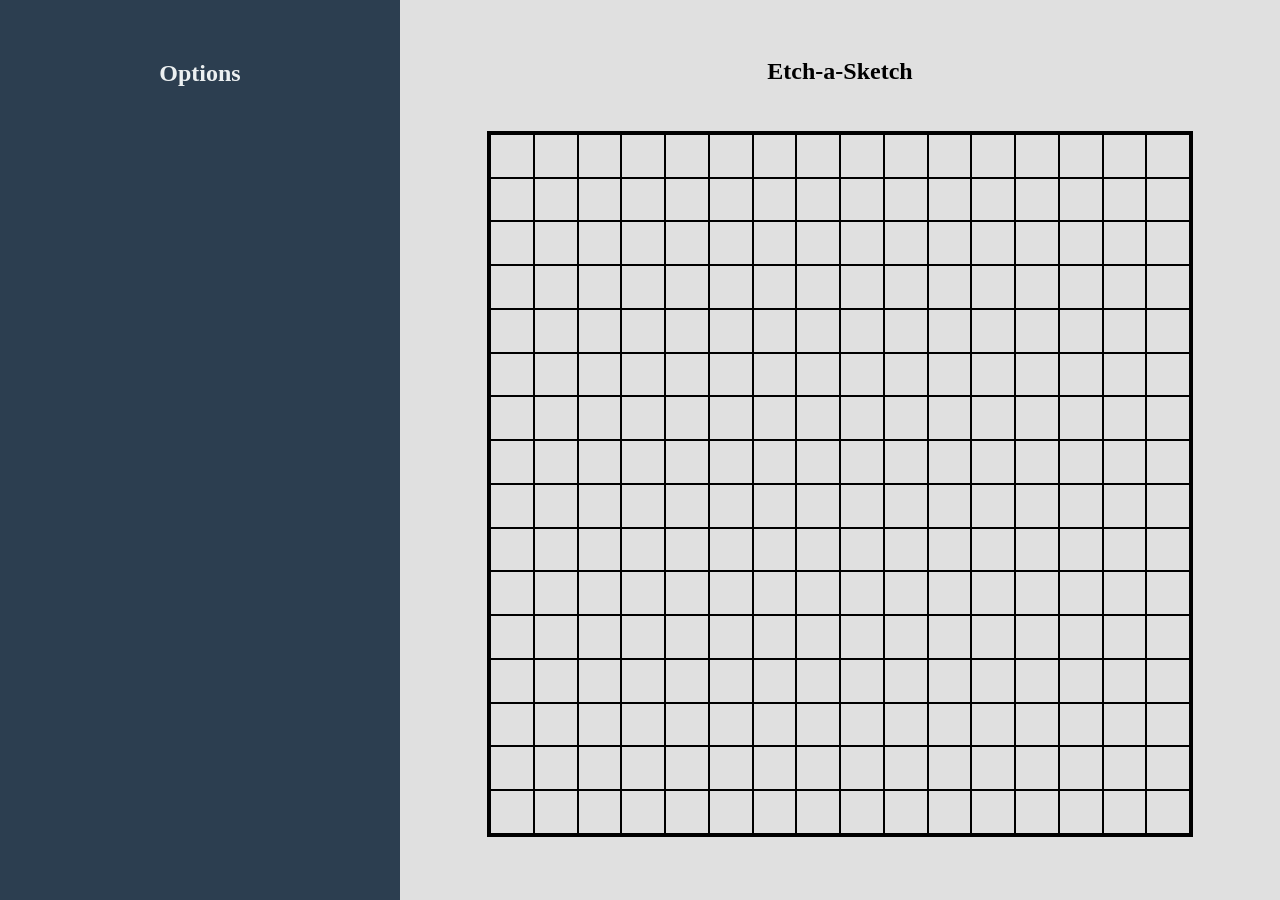
==== main.html @ 947f9cac "Basic Layout and grid placement done" ====
<!DOCTYPE html>
<html lang="en">
<head>
    <meta charset="UTF-8">
    <meta name="viewport" content="width=device-width, initial-scale=1.0">
    <title>Etch-a-Sketch</title>
    <script src="script.js" defer></script>
    <link rel="stylesheet" href="stylesheet.css" />
</head>
<body>
    <div class="container">
        <div class="left">
            <h2>Options</h2>
            <!-- Filling this up later to Container Sizing and Colour features -->

        </div>
        <div class="right">
            <h2>Etch-a-Sketch</h2>
            <!-- Contain stuff such as the actual grid of a particular size -->
            <div class="sketch-block">
                
            </div>
        </div>
    </div>    
</body>
</html>
---- stylesheet.css ----
html, body {
    height: 100%;
    margin: 0;
}

.container {
    display: flex;
    height: 100vh;
}

.left {
    width: 400px;
    background-color: #2c3e50;
    color: #ecf0f1;
    display: flex;
    flex-direction: column;
    align-items: center;
}

.left h2{
    padding-top: 40px;
}

.left p{
    color: #1abc9c;
}
.right {
    flex: 1;
    background-color: #e0e0e0;
    display: flex;
    flex-direction: column;
    align-items: center;
    justify-content: space-around;
    padding-top: 25px;
    padding-bottom: 50px;
}

.right .sketch-block{
    height: 700px;
    width: 700px;
    border: solid;
    display: flex;
    flex-wrap: wrap;
}
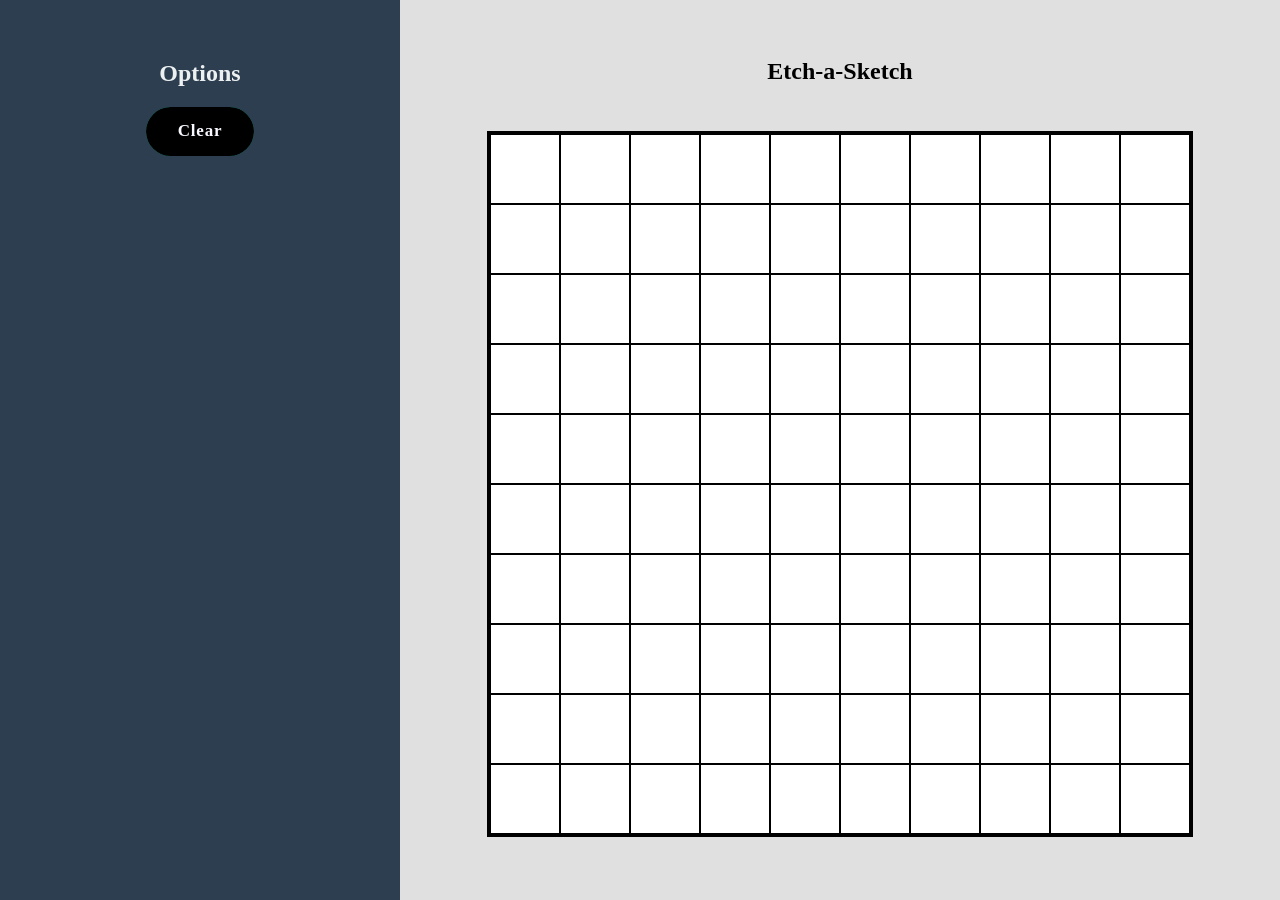
==== commit a3883ec5: "Clear Button Generated" ====
--- a/main.html
+++ b/main.html
@@ -12,13 +12,15 @@
         <div class="left">
             <h2>Options</h2>
             <!-- Filling this up later to Container Sizing and Colour features -->
+            <button id="clear_button"> <span>Clear</span>
+            </button>
 
         </div>
         <div class="right">
             <h2>Etch-a-Sketch</h2>
             <!-- Contain stuff such as the actual grid of a particular size -->
             <div class="sketch-block">
-                
+
             </div>
         </div>
     </div>    
--- a/stylesheet.css
+++ b/stylesheet.css
@@ -21,6 +21,62 @@
     padding-top: 40px;
 }
 
+button {
+    outline: none;
+    cursor: pointer;
+    border: none;
+    padding: 0.9rem 2rem;
+    margin: 0;
+    font-family: inherit;
+    font-size: inherit;
+    position: relative;
+    display: inline-block;
+    letter-spacing: 0.05rem;
+    font-weight: 700;
+    font-size: 17px;
+    border-radius: 500px;
+    overflow: hidden;
+    background: #1abc9c;
+    color: ghostwhite;
+   }
+   
+   button span {
+    position: relative;
+    z-index: 10;
+    transition: color 0.4s;
+   }
+   
+   button:hover span {
+    color: black;
+   }
+   
+   button::before,
+   button::after {
+    position: absolute;
+    top: 0;
+    left: 0;
+    width: 100%;
+    height: 100%;
+    z-index: 0;
+   }
+   
+   button::before {
+    content: "";
+    background: #000;
+    width: 120%;
+    left: -10%;
+    transform: skew(30deg);
+    transition: transform 0.4s cubic-bezier(0.3, 1, 0.8, 1);
+   }
+   
+   button:hover::before {
+    transform: translate3d(100%, 0, 0);
+   }
+   
+
+
+  
+
 .left p{
     color: #1abc9c;
 }
@@ -41,4 +97,5 @@
     border: solid;
     display: flex;
     flex-wrap: wrap;
+    background-color: white;
 }
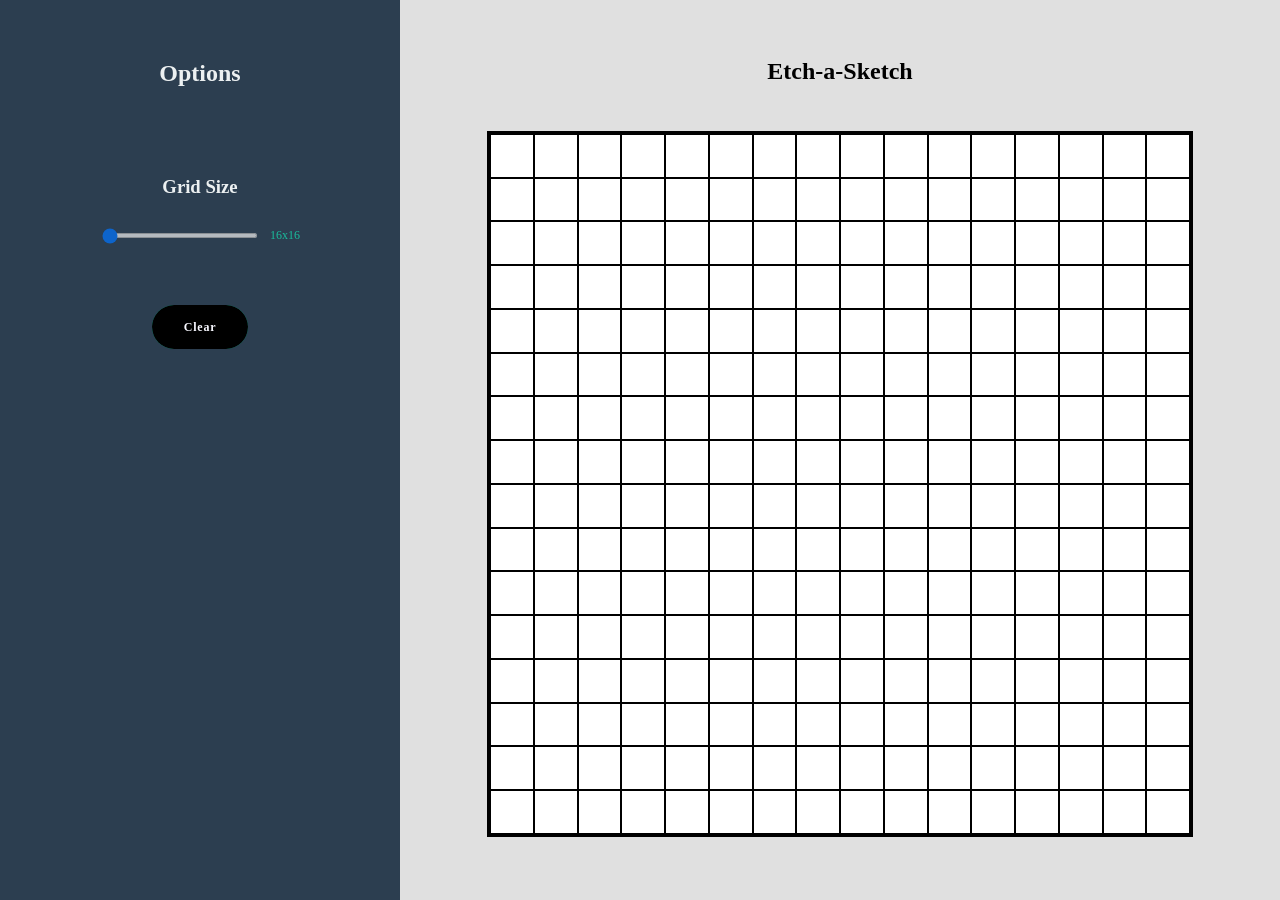
==== commit 7cb6f3e9: "Grid slider and clear created" ====
--- a/main.html
+++ b/main.html
@@ -12,6 +12,16 @@
         <div class="left">
             <h2>Options</h2>
             <!-- Filling this up later to Container Sizing and Colour features -->
+            
+            <div class="slidecontainer">
+                <h3>Grid Size</h3>
+                <div id="inner-slider">
+                    <input type="range" min="16" max="80" value="16" class="slider" id="myRange">
+                    <p id="sliderValue">16x16</p>
+
+                </div>
+                
+            </div>
             <button id="clear_button"> <span>Clear</span>
             </button>
 
--- a/stylesheet.css
+++ b/stylesheet.css
@@ -33,7 +33,7 @@
     display: inline-block;
     letter-spacing: 0.05rem;
     font-weight: 700;
-    font-size: 17px;
+    font-size: 12px;
     border-radius: 500px;
     overflow: hidden;
     background: #1abc9c;
@@ -99,3 +99,51 @@
     flex-wrap: wrap;
     background-color: white;
 }
+
+.slidecontainer {
+    width: 200px;
+    margin: 50px auto;
+    text-align: center;
+}
+
+#inner-slider {
+    display: flex;
+    justify-content: space-between;
+    gap: 10px;
+    align-items: center;
+}
+#sliderValue{
+    font-size: 12px;
+}
+
+.slider {
+    width: 80%;
+    height: 5px;
+    border-radius: 2.5px;
+    background: #1abc9c;
+    outline: none;
+    opacity: 0.7;
+    transition: opacity .15s ease-in-out;
+}
+
+.slider:hover {
+    opacity: 1;
+}
+
+.slider::-webkit-slider-thumb {
+    -webkit-appearance: none;
+    appearance: none;
+    width: 15px;
+    height: 15px;
+    border-radius: 50%;
+    background: black; /* Initial thumb color */
+    cursor: pointer;
+}
+
+.slider::-moz-range-thumb {
+    width: 15px;
+    height: 15px;
+    border-radius: 50%;
+    background: black; /* Initial thumb color */
+    cursor: pointer;
+}
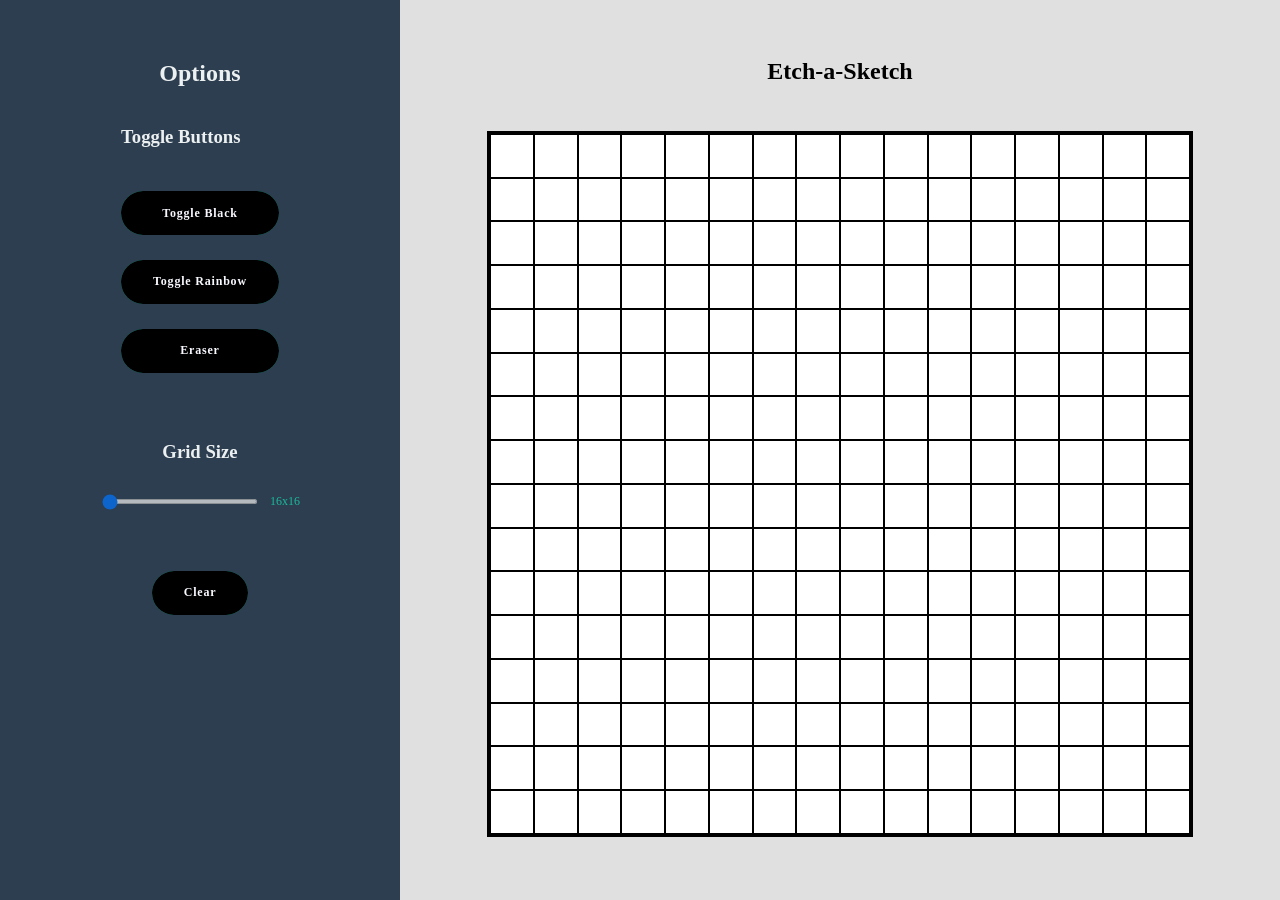
==== commit fc3448db: "Eraser added" ====
--- a/main.html
+++ b/main.html
@@ -11,7 +11,17 @@
     <div class="container">
         <div class="left">
             <h2>Options</h2>
-            <!-- Filling this up later to Container Sizing and Colour features -->
+
+            <div class="toggle_buttons">
+                <h3>Toggle Buttons</h3>
+                <button id="color-mode"><span>Toggle Black</span></button>
+                <button id="rainbow-mode"><span>Toggle Rainbow</span></button>
+                <button id="eraser-mode"><span>Eraser</span></button>
+                
+            </div>
+            
+            
+            
             
             <div class="slidecontainer">
                 <h3>Grid Size</h3>
--- a/stylesheet.css
+++ b/stylesheet.css
@@ -44,7 +44,7 @@
     position: relative;
     z-index: 10;
     transition: color 0.4s;
-   }
+    }
    
    button:hover span {
     color: black;
@@ -146,4 +146,10 @@
     border-radius: 50%;
     background: black; /* Initial thumb color */
     cursor: pointer;
-}+}
+
+.toggle_buttons {
+    display: flex;
+    flex-direction: column;
+    gap: 25px;
+}
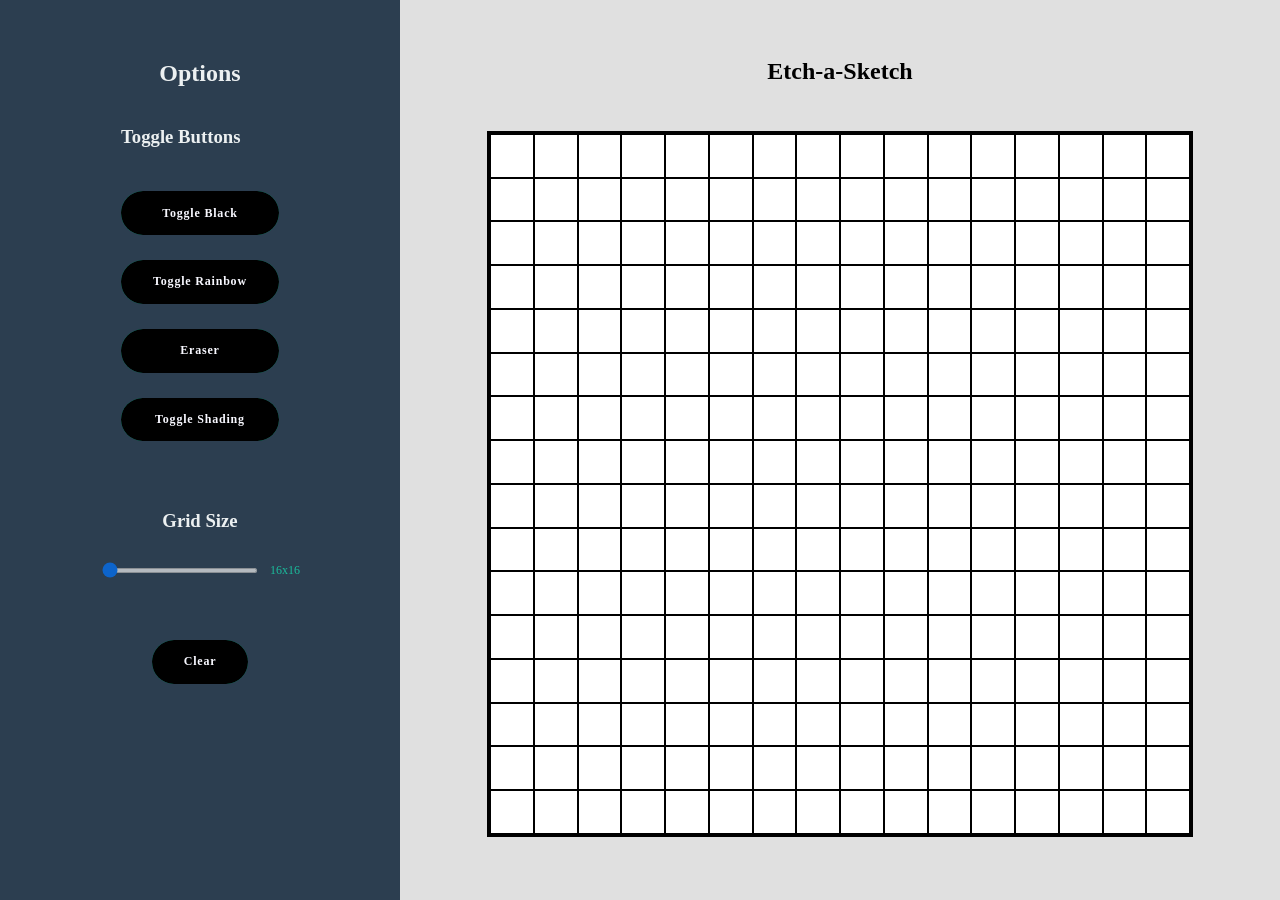
==== commit ecec1eb2: "Extra credit changes made" ====
--- a/main.html
+++ b/main.html
@@ -17,6 +17,7 @@
                 <button id="color-mode"><span>Toggle Black</span></button>
                 <button id="rainbow-mode"><span>Toggle Rainbow</span></button>
                 <button id="eraser-mode"><span>Eraser</span></button>
+                <button id="shading-mode"><span>Toggle Shading</span></button>
                 
             </div>
             
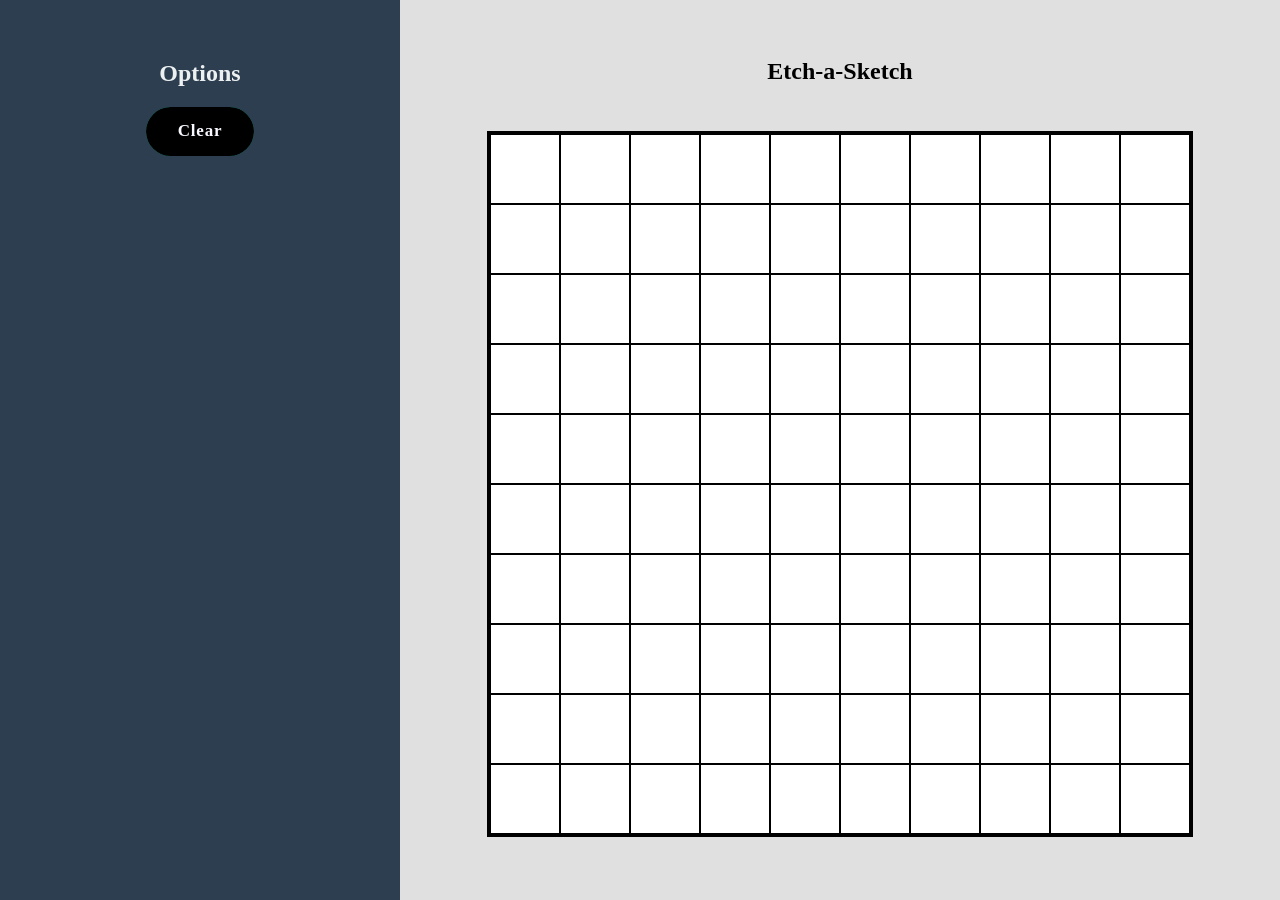
==== commit 534b5dd6: "Revert "Grid slider and clear created" This reverts commit 7cb6f3e94c0dfaf5cf250b82a8feb062cc8097e4." ====
--- a/main.html
+++ b/main.html
@@ -11,28 +11,7 @@
     <div class="container">
         <div class="left">
             <h2>Options</h2>
-
-            <div class="toggle_buttons">
-                <h3>Toggle Buttons</h3>
-                <button id="color-mode"><span>Toggle Black</span></button>
-                <button id="rainbow-mode"><span>Toggle Rainbow</span></button>
-                <button id="eraser-mode"><span>Eraser</span></button>
-                <button id="shading-mode"><span>Toggle Shading</span></button>
-                
-            </div>
-            
-            
-            
-            
-            <div class="slidecontainer">
-                <h3>Grid Size</h3>
-                <div id="inner-slider">
-                    <input type="range" min="16" max="80" value="16" class="slider" id="myRange">
-                    <p id="sliderValue">16x16</p>
-
-                </div>
-                
-            </div>
+            <!-- Filling this up later to Container Sizing and Colour features -->
             <button id="clear_button"> <span>Clear</span>
             </button>
 
--- a/stylesheet.css
+++ b/stylesheet.css
@@ -33,7 +33,7 @@
     display: inline-block;
     letter-spacing: 0.05rem;
     font-weight: 700;
-    font-size: 12px;
+    font-size: 17px;
     border-radius: 500px;
     overflow: hidden;
     background: #1abc9c;
@@ -44,7 +44,7 @@
     position: relative;
     z-index: 10;
     transition: color 0.4s;
-    }
+   }
    
    button:hover span {
     color: black;
@@ -99,57 +99,3 @@
     flex-wrap: wrap;
     background-color: white;
 }
-
-.slidecontainer {
-    width: 200px;
-    margin: 50px auto;
-    text-align: center;
-}
-
-#inner-slider {
-    display: flex;
-    justify-content: space-between;
-    gap: 10px;
-    align-items: center;
-}
-#sliderValue{
-    font-size: 12px;
-}
-
-.slider {
-    width: 80%;
-    height: 5px;
-    border-radius: 2.5px;
-    background: #1abc9c;
-    outline: none;
-    opacity: 0.7;
-    transition: opacity .15s ease-in-out;
-}
-
-.slider:hover {
-    opacity: 1;
-}
-
-.slider::-webkit-slider-thumb {
-    -webkit-appearance: none;
-    appearance: none;
-    width: 15px;
-    height: 15px;
-    border-radius: 50%;
-    background: black; /* Initial thumb color */
-    cursor: pointer;
-}
-
-.slider::-moz-range-thumb {
-    width: 15px;
-    height: 15px;
-    border-radius: 50%;
-    background: black; /* Initial thumb color */
-    cursor: pointer;
-}
-
-.toggle_buttons {
-    display: flex;
-    flex-direction: column;
-    gap: 25px;
-}
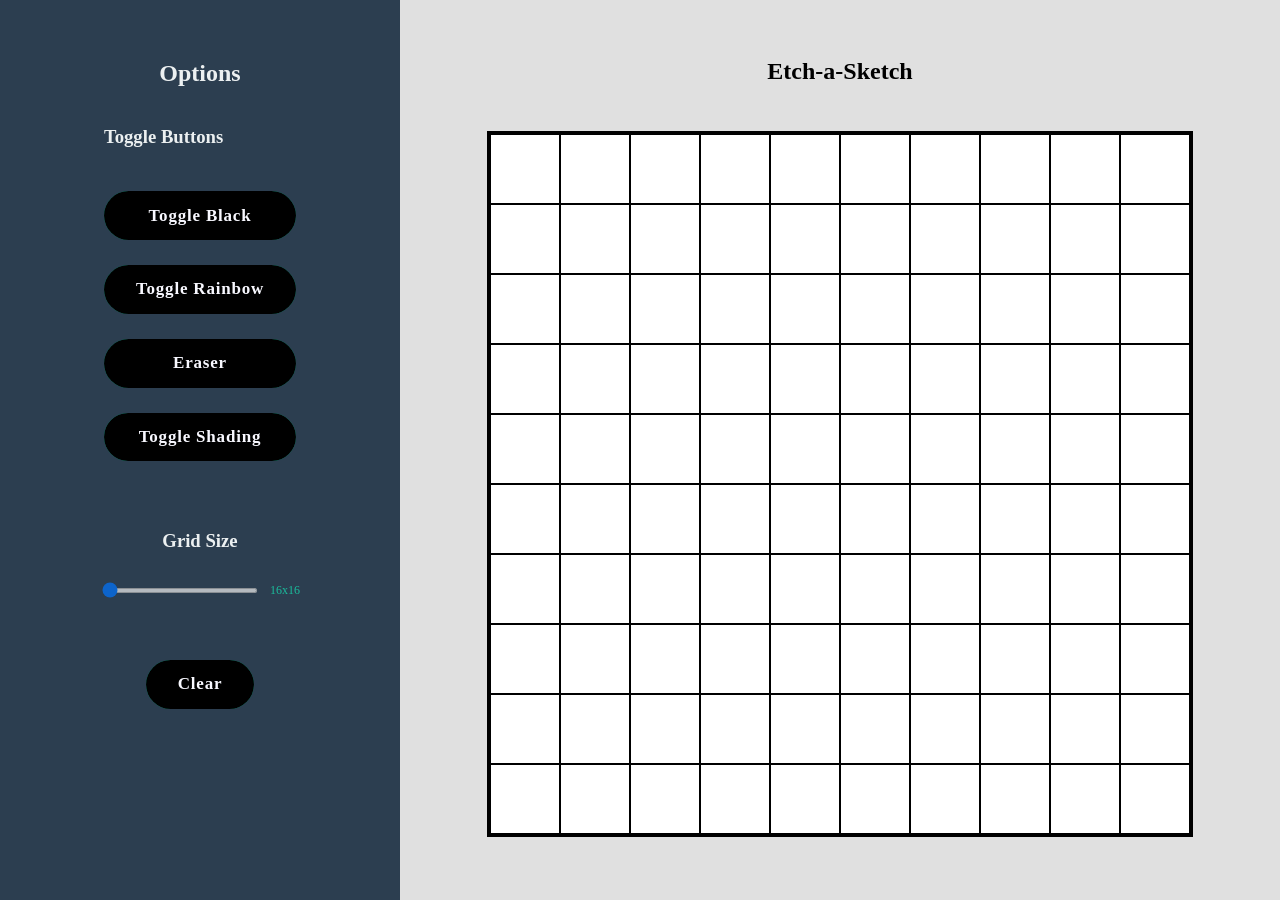
==== commit 0d3a620b: "Final Touches needed" ====
--- a/main.html
+++ b/main.html
@@ -1,3 +1,4 @@
+<!-- Etch a sketch game -->
 <!DOCTYPE html>
 <html lang="en">
 <head>
@@ -11,7 +12,28 @@
     <div class="container">
         <div class="left">
             <h2>Options</h2>
-            <!-- Filling this up later to Container Sizing and Colour features -->
+
+            <div class="toggle_buttons">
+                <h3>Toggle Buttons</h3>
+                <button id="color-mode"><span>Toggle Black</span></button>
+                <button id="rainbow-mode"><span>Toggle Rainbow</span></button>
+                <button id="eraser-mode"><span>Eraser</span></button>
+                <button id="shading-mode"><span>Toggle Shading</span></button>
+                
+            </div>
+            
+            
+            
+            
+            <div class="slidecontainer">
+                <h3>Grid Size</h3>
+                <div id="inner-slider">
+                    <input type="range" min="16" max="80" value="16" class="slider" id="myRange">
+                    <p id="sliderValue">16x16</p>
+
+                </div>
+                
+            </div>
             <button id="clear_button"> <span>Clear</span>
             </button>
 
--- a/stylesheet.css
+++ b/stylesheet.css
@@ -44,7 +44,7 @@
     position: relative;
     z-index: 10;
     transition: color 0.4s;
-   }
+    }
    
    button:hover span {
     color: black;
@@ -99,3 +99,57 @@
     flex-wrap: wrap;
     background-color: white;
 }
+
+.slidecontainer {
+    width: 200px;
+    margin: 50px auto;
+    text-align: center;
+}
+
+#inner-slider {
+    display: flex;
+    justify-content: space-between;
+    gap: 10px;
+    align-items: center;
+}
+#sliderValue{
+    font-size: 12px;
+}
+
+.slider {
+    width: 80%;
+    height: 5px;
+    border-radius: 2.5px;
+    background: #1abc9c;
+    outline: none;
+    opacity: 0.7;
+    transition: opacity .15s ease-in-out;
+}
+
+.slider:hover {
+    opacity: 1;
+}
+
+.slider::-webkit-slider-thumb {
+    -webkit-appearance: none;
+    appearance: none;
+    width: 15px;
+    height: 15px;
+    border-radius: 50%;
+    background: black; /* Initial thumb color */
+    cursor: pointer;
+}
+
+.slider::-moz-range-thumb {
+    width: 15px;
+    height: 15px;
+    border-radius: 50%;
+    background: black; /* Initial thumb color */
+    cursor: pointer;
+}
+
+.toggle_buttons {
+    display: flex;
+    flex-direction: column;
+    gap: 25px;
+}
